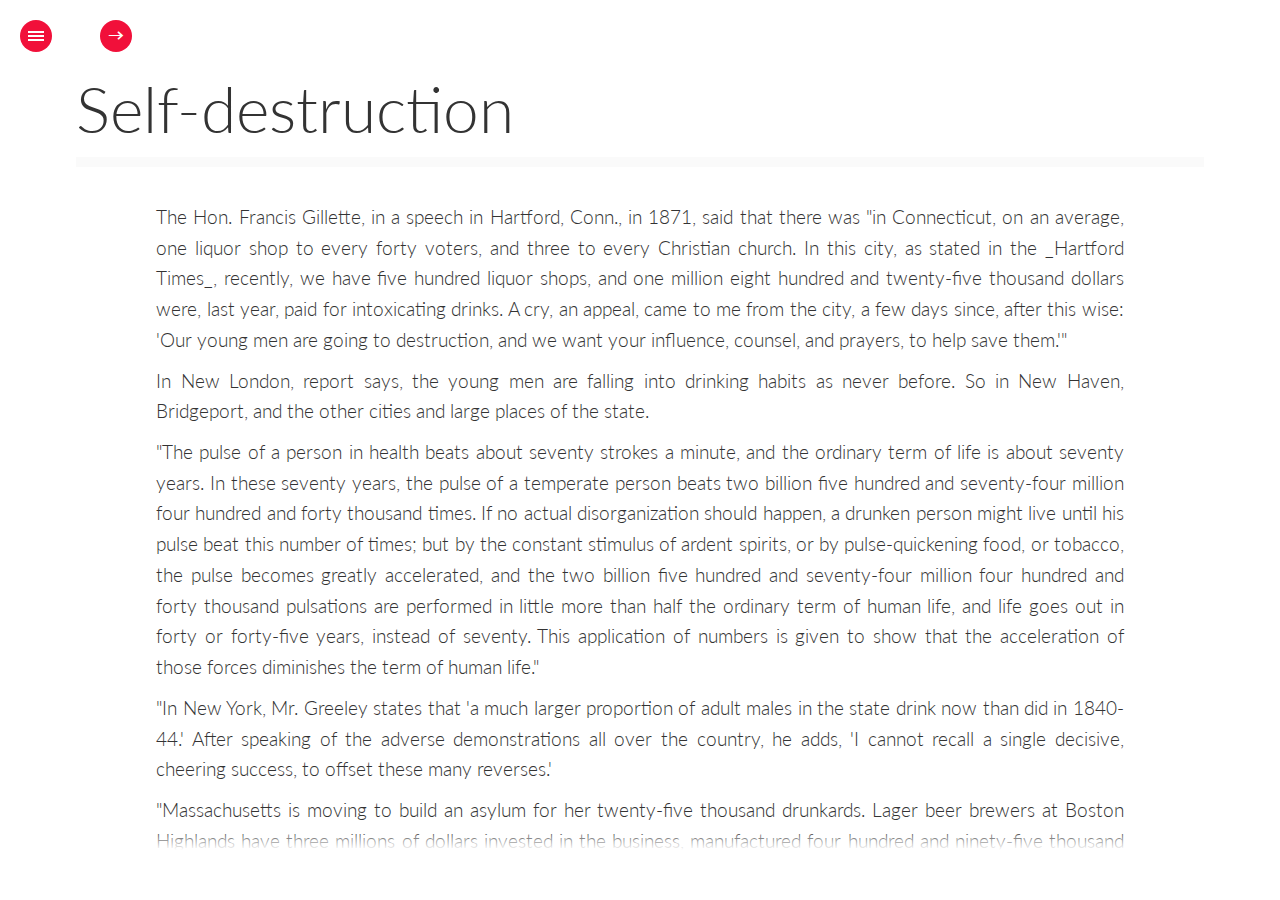
==== index.html @ d59d27b6 "new" ====
<!DOCTYPE html>
<html lang="en" class="no-js">
	<head>
		<meta charset="UTF-8" />
		<meta http-equiv="X-UA-Compatible" content="IE=edge,chrome=1"> 
		<meta name="viewport" content="width=device-width, initial-scale=1.0"> 
		<title>Competitive Programming Hacks</title>
		<meta name="description" content="Fullscreen Pageflip Layout with BookBlock" />
		<meta name="keywords" content="fullscreen pageflip, booklet, layout, bookblock, jquery plugin, flipboard layout, sidebar menu" />
		<meta name="author" content="Codrops" />
		<link rel="shortcut icon" href="../favicon.ico"> 
		<link rel="stylesheet" type="text/css" href="css/jquery.jscrollpane.custom.css" />
		<link rel="stylesheet" type="text/css" href="css/bookblock.css" />
		<link rel="stylesheet" type="text/css" href="css/custom.css" />
		<script src="js/modernizr.custom.79639.js"></script>
	</head>
	<body>
		<div id="container" class="container">	

			<div class="menu-panel">
				<h3>Table of Contents</h3>
				<ul id="menu-toc" class="menu-toc">
					<li class="menu-toc-current"><a href="#item1">General Tricks</a></li>
					<li><a href="#item2">Integer Properties</a></li>
					<li><a href="#item3">Input/Output Tricks</a></li>
					<li><a href="#item4">Number Theory</a></li>
					<li><a href="#item5">Combinatorics</a></li>
				</ul>
			</div>

			<div class="bb-custom-wrapper">
				<div id="bb-bookblock" class="bb-bookblock">
					<div class="bb-item" id="item1">
						<div class="content">
							<div class="scroller">
								<h2>Self-destruction</h2>
								<p>The Hon. Francis Gillette, in a speech in Hartford, Conn., in 1871, said
								that there was "in Connecticut, on an average, one liquor shop to every
								forty voters, and three to every Christian church. In this city, as stated
								in the _Hartford Times_, recently, we have five hundred liquor shops, and
								one million eight hundred and twenty-five thousand dollars were, last
								year, paid for intoxicating drinks. A cry, an appeal, came to me from the
								city, a few days since, after this wise: 'Our young men are going to
								destruction, and we want your influence, counsel, and prayers, to help
								save them.'"</p>

								<p>In New London, report says, the young men are falling into drinking habits
								as never before. So in New Haven, Bridgeport, and the other cities and
								large places of the state.</p>

								<p>"The pulse of a person in health beats about seventy strokes a minute, and
								the ordinary term of life is about seventy years. In these seventy years,
								the pulse of a temperate person beats two billion five hundred and
								seventy-four million four hundred and forty thousand times. If no actual
								disorganization should happen, a drunken person might live until his pulse
								beat this number of times; but by the constant stimulus of ardent spirits,
								or by pulse-quickening food, or tobacco, the pulse becomes greatly
								accelerated, and the two billion five hundred and seventy-four million
								four hundred and forty thousand pulsations are performed in little more
								than half the ordinary term of human life, and life goes out in forty or
								forty-five years, instead of seventy. This application of numbers is given
								to show that the acceleration of those forces diminishes the term of human
								life."</p>

								<p>"In New York, Mr. Greeley states that 'a much larger proportion of adult
								males in the state drink now than did in 1840-44.' After speaking of the
								adverse demonstrations all over the country, he adds, 'I cannot recall a
								single decisive, cheering success, to offset these many reverses.'</p>

								<p>"Massachusetts is moving to build an asylum for her twenty-five thousand
								drunkards. Lager beer brewers at Boston Highlands have three millions of
								dollars invested in the business, manufactured four hundred and
								ninety-five thousand barrels last year, and paid a tax of half a million
								to the general government. The city of Chicago, last year, received into
								her treasury one hundred and ten thousand dollars for the sale of
								indulgences to sell intoxicating drinks.</p>

								<p>"The same rate of fearful expenditure for intoxicating drinks extends
								across the ocean. In a speech before the Trades' Union Congress, last
								October, at Birmingham, 'on the disorganization of labor,' Mr. Potter
								shows drunkenness to be the great disorganizer of the labor of Great
								Britain, at a yearly cost of two hundred and twenty-eight million pounds,
								equal to one billion one hundred and forty million dollars; enough," he
								adds, "to pay the public debt of Great Britain in less than five years,
								and greatly diminish taxation forever."</p>

								<p><em>From <a href="http://www.gutenberg.org/ebooks/41595" target="_blank">"The Funny Side of Physic"</a> by A. D. Crabtre</em></p>
							</div>
						</div>
					</div>
					<div class="bb-item" id="item2">
						<div class="content">
							<div class="scroller">
								<h2>Why we die</h2>
								<p>But few of the human race die of old age. Besides the thousand and one
								diseases flesh is heir to, and the disease which Mrs. O'Flannagan said her
								husband died of, viz., "Of a Saturday 'tis that poor Mike died," very many
								die of disappointment. More _fret_ out. Mr. Beecher said, "It is the
								fretting that wears out the machinery; friction, not the real wear."</p>

								<p>"Choked with passion" is no chimera; for passion often kills the
								unfortunate possessor of an irritable temper, sometimes suddenly. Care and
								over-anxiety sweep away thousands annually.</p>

								<p>Let us see how long a man should live. The horse lives twenty-five years;
								the ox fifteen or twenty; the lion about twenty; the dog ten or twelve;
								the rabbit eight; the guinea-pig six or seven years. These numbers all
								bear a similar proportion to the time the animal takes to grow to its full
								size. But man, of all animals, is the one that seldom comes up to his
								average. He ought to live a hundred years, according to this physiological
								law, for five times twenty are one hundred; but instead of that, he
								scarcely reaches, on the average, four times his growing period; the cat
								six times; and the rabbit even eight times the standard of measurement.
								The reason is obvious. Man is not only the most irregular and the most
								intemperate, but the most laborious and hard-worked of all animals. He is
								also the most irritable of all animals; and there is reason to believe,
								though we cannot tell what an animal secretly feels, that, more than any
								other animal, man cherishes wrath to keep it warm, and consumes himself
								with the fire of his secret reflections.</p>

								<p>"Age dims the lustre of the eye, and pales the roses on beauty's cheek;
								while crows' feet, and furrows, and wrinkles, and lost teeth, and gray
								hairs, and bald head, and tottering limbs, and limping, most sadly mar the
								human form divine. But dim as the eye is, pallid and sunken as may be the
								face of beauty, and frail and feeble that once strong, erect, and manly
								body, the immortal soul, just fledging its wings for its home in heaven,
								may look out through those faded windows as beautiful as the dewdrop of
								summer's morning, as melting as the tears that glisten in affection's eye,
								by growing kindly, by cultivating sympathy with all human kind, by
								cherishing forbearance towards the follies and foibles of our race, and
								feeding, day by day, on that love to God and man which lifts us from the
								brute, and makes us akin to angels."</p>

								<p><em>From <a href="http://www.gutenberg.org/ebooks/41595" target="_blank">"The Funny Side of Physic"</a> by A. D. Crabtre</em></p>
							</div>
						</div>
					</div>
					<div class="bb-item" id="item3">
						<div class="content">
							<div class="scroller">
								<h2>The honeymoon</h2>
								<p>The origin of the honeymoon is not generally known.</p>

								<p>The Saxons long and long ago got up the delightful occasion. Amongst the
								ancient Saxons and Teutons a beverage was made of honey and water, and
								sometimes flavored with mulberries. This drink was used especially at
								weddings and the after festivals. These festivals were kept up among the
								nobility sometimes for a month--"monath." The "hunig monath" was thus
								established, and the next moon after the marriage was called the
								honeymoon.</p>

								<p>Alaric, about the fifth century king of the Saxons and Western Goths, is
								said to have actually died on his wedding night from drinking too freely
								of the honeyed beverage,--at least he died before morning,--and it
								certainly would seem to be a charitable inference to draw, since he
								partook very deeply of the "festive drink." It was certainly a sweet
								oblivion, "yet it should be a warning to posterity, as showing that even
								bridegrooms may make too merry."</p>

								<p>Dr. Blanchet recently read a paper before the Academy of Science, Paris,
								relative to some cases of "long sleep," or lethargic slumber. One of them
								related to a lady twenty years of age, who took a sleeping fit during her
								_honeymoon_, which lasted fifty days.</p>

								<p>"During this long period a false front tooth had to be taken out in order
								to introduce milk and broth into her mouth. This was her only food; she
								remained motionless, insensible, and all her muscles were in a state of
								contraction. Her pulse was low, her breathing scarcely perceptible; there
								was no evacuation, no leanness; her complexion was florid and healthy.
								The other cases were exactly similar. Dr. Blanchet is of opinion that in
								such cases no stimulants or forced motion ought to be employed.</p>

								<p>"The report did not say whether the husband was pleased or not with her
								long silence."</p>

								<p>There is too much talk in the world about woman's "_jaw_." As for me, give
								me the woman who can _talk_; the faster and more sense the better.</p>

								<p><em>From <a href="http://www.gutenberg.org/ebooks/41595" target="_blank">"The Funny Side of Physic"</a> by A. D. Crabtre</em></p>
							</div>
						</div>
					</div>
					<div class="bb-item" id="item4">
						<div class="content">
							<div class="scroller">
								<h2>A drawing joke</h2>
								<p>Several kings and great lords are made mention of as being particularly
								fond of using the lancet. Peter the Great of Russia was remarkably fond of
								witnessing dissections and surgical operations. He even used to carry a
								case of instruments in his pocket. He often visited the hospitals to
								witness capital operations, at times assisting in person, and was able to
								dissect properly, to bleed a patient, and extract a tooth as well as one
								of the faculty.</p>

								<p>The pretty wife of one of the czar's valets had the following unpleasant
								experience of his skill. The husband of the "maid" accused her of
								flirting, and vowed revenge. The czar noticed the valet seated in the
								ante-room, looking forlorn, and asked the cause of his dejection. The
								wicked valet replied that his wife had a tooth which gave her great pain,
								keeping them both awake day and night, but would not have it drawn.</p>

								<p>"Send her to me," said the czar.</p>

								<p>The woman was brought, but persisted in affirming that her teeth were
								sound, and never ached. The valet alleged that this was always the way she
								did when the physician was called; therefore, in spite of her cries and
								remonstrances, the king ordered her husband to hold her head between his
								knees, when the czar drew out his instruments and instantly extracted the
								tooth designated by the husband, disregarding the cries of the unfortunate
								victim.</p>

								<p>In a few days the czar was informed that the thing was a put-up job by the
								jealous husband, in order to punish, if not mar the beauty of, his gallant
								wife, whereupon the instruments were again brought into requisition; and
								this time the naughty valet was the sufferer, to the extent of losing a
								sound and valuable tooth.</p>

								<p><em>From <a href="http://www.gutenberg.org/ebooks/41595" target="_blank">"The Funny Side of Physic"</a> by A. D. Crabtre</em></p>
							</div>
						</div>
					</div>
					<div class="bb-item" id="item5">
						<div class="content">
							<div class="scroller">
								<h2>Commencing practice</h2>
								<p>From that excellent work, "Scenes in the Practice of a New York Surgeon,"
								by Dr. E. H. Dixon, I copy, with some abbreviation, the following, which
								the author terms "Leaves from the Log-book of an Unfledged Æsculapian:"--</p>

								<p>"In the year 1830 I was sent forth, like our long-suffering and
								much-abused prototype,--old father Noah's crow,--from the ark of safety,
								the old St. Duane Street College. I pitched my tent, and set up my trap,
								in what was then a fashionable up-town street.</p>

								<p>"I hired a modest house, and had my arm-chair, my midnight couch, and my
								few books in my melancholy little office, and I confess that I now and
								then left an amputating-knife, or some other awful-looking instrument, on
								the table, to impress the poor women who came to me for advice.</p>

								<p>"These little matters, although the 'Academy' would frown upon them, I
								considered quite pardonable. God knows I would willingly have adopted
								their most approved method of a splendid residence, and silver-mounted
								harnesses for my bays; but they were yet in dream-land, eating moonbeams,
								and my vicious little nag had nearly all this time to eat his oats and
								nurse his bad temper in his comfortable stable.</p>

								<p>"In this miserable way I read over my old books, watered my
								rose-bushes,--sometimes with tears,--drank my tea and ate my toast, and
								occasionally listened to the complaint of an unfortunate Irish damsel,
								with her customary account of 'a pain in me side an' a flutterin' about me
								heart.' At rare intervals I ministered to some of her countrywomen in
								their fulfilment of the great command when placed in the Garden of Eden.
								(What a dirty place it would have been if inhabited by Irish women!)</p>

								<p>"And thus I spent nearly a year without a single call to any person of
								character. I think I should have left in despair if it had not been for a
								lovely creature up the street. She was the wife of a distinguished fish
								merchant down town.</p>

								<p>"This lovely woman was Mrs. Mackerel. I will explain how it was that I
								was summoned to her ladyship's mansion, and had the pleasure of seeing Mr.
								Mackerel, of the firm of 'Mackerel, Haddock &amp; Dun.'</p>

								<p>"One bitter cold night in January, just as I was about to retire, a
								furious ring at the front door made me feel particularly amiable! A
								servant announced the sudden and alarming illness of Mrs. Mackerel, with
								the assurance that as the family physician was out of town, Mrs. M. would
								be obliged if I would immediately visit her. Accordingly, I soon found
								myself in the presence of the accomplished lady, having--I confess
								it--given my hair an extra touch as I entered the beautiful chamber.</p>

								<p>"Mrs. Mackerel was not a bad-tempered lady; she was only a beautiful
								fool--nothing less, dear reader, or she would have never married old
								Mackerel. Her charms would have procured her a husband of at least a
								tolerable exterior. His physiognomy presented a remarkable resemblance to
								his namesake. Besides, he chewed and smoked, and the combination of the
								aroma of his favorite luxuries with the articles of his merchandise must
								have been most uncongenial to the curve of such lips and such nostrils as
								Mrs. Mackerel's.</p>

								<p>"I was received by Mr. Mackerel in a manner that increased observation has
								since taught me is sufficiently indicative of the hysterical _finale_ of a
								domestic dialogue. He was not so obtuse as to let me directly into the
								true cause of his wife's nervous attack and his own collectedness, and yet
								he felt it would not answer to make too light of it before me.</p>

								<p>"Mr. and Mrs. M. had just returned from a party. (The party must be the
								'scape-goat'!) He assured me that as the lady was in the full enjoyment of
								health previously, he felt obliged to attribute the cause of her attack
								and speechless condition--for she spoke not one word, or gave a sign--to
								the dancing, heated room, and the supper.</p>

								<p>"I was fully prepared to realize the powers of ice-cream, cake, oranges,
								chicken-salad, oysters, sugar-plums, punch, and champagne, and at one
								moment almost concluded to despatch a servant for an emetic of ipecac;
								but--I prudently avoided it. Aside from the improbability of excess of
								appetite through the portal of such a mouth, the lovely color of the
								cheeks and lips utterly forbade a conclusion favorable to Mr. Mackerel's
								solution of the cause.</p>

								<p>"I placed my finger on her delicate and jewelled wrist. All seemed calm as
								the thought of an angel's breast!

								<p>"I was nonplussed. 'Could any tumultuous passion ever have agitated that
								bosom so gently swelling in repose?'</p>

								<p>"Mackerel's curious questions touching my sagacity as to his wife's
								condition received about as satisfactory a solution as do most questions
								put to me on the cause and treatment of diseases; and having tolerably
								befogged him with opinions, and lulled his suspicions to rest, by the
								apparent innocent answers to his leading questions, he arrived at the
								conclusion most desirable to him, viz., that I was a fool--a conviction
								quite necessary in some nervous cases....</p>

								<p>"So pleased was Mr. M. with the soothing influences of my brief visit that
								he very courteously waited on me to the outside door, instead of ordering
								a servant to show me out, and astonished me by desiring me to call on the
								patient again in the morning.</p>

								<p>"After my usual diversion of investigating 'a pain an' a flutterin' about
								me heart,' and an 'O, I'm kilt intirely,' I visited Mrs. Mackerel, and had
								the extreme pleasure of finding her quite composed, and in conversation
								with her fashionable friend, Mrs. Tiptape. The latter was the daughter of
								a 'retired milliner,' and had formed a desirable union with Tiptape, the
								eminent dry goods merchant. Fortunately--for she was a woman of
								influence--I passed the critical examination of Mrs. T. unscathed by her
								sharp black eyes, and, as the sequel will show, was considered by her
								'quite an agreeable person.'</p>

								<p>"Poor Mrs. Mackerel, notwithstanding her efforts to conceal it, had
								evidently received some cruel and stunning communication from her husband
								on the night of my summons; her agitated circulation during the fortnight
								of my attendance showed to my conviction some persistent and secret cause
								for her nervousness.</p>

								<p>"One evening she assured me that she felt she should now rapidly recover,
								as Mr. Mackerel had concluded to take her to Saratoga. I, of course,
								acquiesced in the decision, though my previous opinion had not been asked.
								I took a final leave of the lovely woman, and the poor child soon departed
								for Saratoga.</p>

								<p>"The ensuing week there was a sheriff's sale at Mackerel's residence. The
								day following the Mackerels' departure, Mr. Tiptape did me the honor to
								inquire after the health of my family; and a week later, Master Tiptape
								having fallen and bumped his dear nose on the floor, I had the felicity of
								soothing the anguish of his mamma in her magnificent _boudoir_, and
								holding to her lovely nose the smelling salts, and offering such
								consolation as her trying position required!"</p>

								<p>Thus was commenced the practice of one of the first physicians of New
								York. The facts are avouched for. The names, of course, are manufactured,
								to cover the occupation of the parties. The doctor still lives, in the
								enjoyment of a lucrative and respectable practice, and the love and
								confidence of his numerous friends and patrons.</p>

								<p>Quite as ludicrous scenes could be revealed by most physicians, if they
								would but take the time to think over their earlier efforts, and the
								various circumstances which were mainly instrumental in getting them into
								a respectable practice.</p>

								<p><em>From <a href="http://www.gutenberg.org/ebooks/41595" target="_blank">"The Funny Side of Physic"</a> by A. D. Crabtre</em></p>
							</div>
						</div>
					</div>
				</div>
				
				<nav>
					<span id="bb-nav-prev">&larr;</span>
					<span id="bb-nav-next">&rarr;</span>
				</nav>

				<span id="tblcontents" class="menu-button">Table of Contents</span>

			</div>
				
		</div><!-- /container -->
		<script src="http://ajax.googleapis.com/ajax/libs/jquery/1.8.3/jquery.min.js"></script>
		<script src="js/jquery.mousewheel.js"></script>
		<script src="js/jquery.jscrollpane.min.js"></script>
		<script src="js/jquerypp.custom.js"></script>
		<script src="js/jquery.bookblock.js"></script>
		<script src="js/page.js"></script>
		<script>
			$(function() {

				Page.init();

			});
		</script>
	</body>
</html>
---- css/bookblock.css ----
/* Content Flip Style */
.bb-bookblock {
	width: 400px;
	height: 300px;
	position: relative;
	background: #fff;
	z-index: 100;
}

.bb-page {
	width: 50%;
	height: 100%;
	left: 50%;
	position: absolute;

	-webkit-transform-style: preserve-3d;
	-moz-transform-style: preserve-3d;
	-o-transform-style: preserve-3d;
	-ms-transform-style: preserve-3d;
	transform-style: preserve-3d;

	-webkit-transform-origin: left center;
	-moz-transform-origin: left center;
	-o-transform-origin: left center;
	-ms-transform-origin: left center;
	transform-origin: left center;
}

.bb-page > div,
.bb-outer,
.bb-content {
	position: absolute;
	height: 100%;
	top: 0;
	left: 0;
}

.bb-content {
	background: #fff;
}

.bb-inner {
	position: relative;
	width: 100%;
	height: 100%;
}

.bb-overlay, .bb-outer {
	-webkit-backface-visibility: hidden;
	-moz-backface-visibility: hidden;
	-o-backface-visibility: hidden;
	-ms-backface-visibility: hidden;
	backface-visibility: hidden;
}

.bb-page > div {
	width: 100%;
	-webkit-transform-style: preserve-3d;
	-moz-transform-style: preserve-3d;
	-o-transform-style: preserve-3d;
	-ms-transform-style: preserve-3d;
	transform-style: preserve-3d;

	-webkit-backface-visibility: hidden;
	-moz-backface-visibility: hidden;
	-o-backface-visibility: hidden;
	-ms-backface-visibility: hidden;
	backface-visibility: hidden;
}

.bb-back {
	-webkit-transform: rotateY(-180deg);
	-moz-transform: rotateY(-180deg);
	-o-transform: rotateY(-180deg);
	-ms-transform: rotateY(-180deg);
	transform: rotateY(-180deg);
}

.bb-outer {
	width: 100%;
	overflow: hidden;
	z-index: 999;
}

.bb-overlay, 
.bb-flipoverlay {
	background-color: rgba(0, 0, 0, 0.7);
	position: absolute;
	top: 0px;
	left: 0px;
	width: 100%;
	height: 100%;
	opacity: 0;
	z-index: 1000;
}

.bb-flipoverlay {
	background-color: rgba(0, 0, 0, 0.2);
}

.bb-bookblock > div.bb-page:first-child,
.bb-bookblock > div.bb-page:first-child .bb-back {
	-webkit-transform: rotateY(180deg);
	-moz-transform: rotateY(180deg);
	-o-transform: rotateY(180deg);
	-ms-transform: rotateY(180deg);
	transform: rotateY(180deg);
}

.js .bb-item {
	width: 100%;
	height: 100%;
	position: absolute;
	top: 0;
	left: 0;
	display: none;
	background: #fff;
}
---- css/custom.css ----
@import url(http://fonts.googleapis.com/css?family=Lato:300,400,700);

html { height: 100%; }

*,
*:after,
*:before {
	-webkit-box-sizing: border-box;
	-moz-box-sizing: border-box;
	box-sizing: border-box;
	padding: 0;
	margin: 0;
}

body {
	font-family: 'Lato', Calibri, Arial, sans-serif;
	background: #fff;
	font-weight: 400;
	font-size: 100%;
	color: #333;
	height: 100%;
}

.js body {
	overflow: hidden;
}

a {
	color: #555;
	text-decoration: none;
	outline: none;
}

a:hover {
	color: #000;
}

.container,
.bb-custom-wrapper,
.bb-bookblock {
	width: 100%;
	height: 100%;
}

.container {
	position: relative;
	left: 0px;
	-webkit-transition: left 0.3s ease-in-out;
	-o-transition: left 0.3s ease-in-out;
	transition: left 0.3s ease-in-out;
}

.slideRight {
	left: 240px;
}

.no-js .container {
	padding-left: 240px;
}

.menu-panel {
	background: #f1103a;
	width: 240px;
	height: 100%;
	position: fixed;
	z-index: 1000;
	top: 0;
	left: 0;
	text-shadow: 0 1px 1px rgba(0,0,0,0.1);
}

.js .menu-panel {
	position: absolute;
	left: -240px;
}

.menu-panel h3 {
	font-size: 1.8em;
	padding: 20px;
	font-weight: 300;
	color: #fff;
	box-shadow: inset 0 -1px 0 rgba(0,0,0,0.05);
} 

.menu-toc {
	list-style: none;
}

.menu-toc li a {
	display: block;
	color: #fff;
	font-size: 1.1em;
	line-height: 3.5;
	padding: 0 20px;
	cursor: pointer;
	background: #f1103a;
	border-bottom: 1px solid #dd1338;
}

.menu-toc li a:hover,
.menu-toc li.menu-toc-current a{
	background: #dd1338;
}

.menu-panel div {
	margin-top: 20px;
}

.menu-panel div a {
	text-transform: uppercase;
	font-size: 0.7em;
	line-height: 1;
	padding: 5px 20px;
	display: block;
	border: none;
	color: #bc0b0b;
	letter-spacing: 1px;
	font-weight: 800;
	text-shadow: 0 1px rgba(255,255,255,0.2);
} 

.menu-panel div a:hover {
	background: inherit;
	color: #fff;
	text-shadow: none;
}

.bb-custom-wrapper nav {
	top: 20px;
	left: 60px;
	position: absolute;
	z-index: 1000;
}

.bb-custom-wrapper nav span,
.menu-button {
	position: absolute;
	width: 32px;
	height: 32px;
	top: 0;
	left: 0;
	background: #f1103a;
	border-radius: 50%;
	color: #fff;
	line-height: 30px;
	text-align: center;
	speak: none;
	font-weight: bold;
	cursor: pointer;
}

.bb-custom-wrapper nav span:hover,
.menu-button:hover {
	background: #000;
}

.bb-custom-wrapper nav span:last-child {
	left: 40px;
}

.menu-button {
	z-index: 1000;
	left: 20px;
	top: 20px;
	text-indent: -9000px;
}

.menu-button:after {
	position: absolute;
	content: '';
	width: 50%;
	height: 2px;
	background: #fff;
	top: 50%;
	margin-top: -1px;
	left: 25%;
	box-shadow: 0 -4px #fff, 0 4px #fff;
}

.no-js .bb-custom-wrapper nav span,
.no-js .menu-button {
	display: none;
}

.js .content {
	position: absolute;
	top: 60px;
	left: 0;
	width: 100%;
	bottom: 50px;
	overflow: hidden;
	-webkit-font-smoothing: subpixel-antialiased;
}

.scroller {
	padding: 10px 5% 10px 5%;
}

.js .content:before,
.js .content:after {
	content: '';
	position: absolute;
	top: 0;
	left: 0;
	width: 100%;
	height: 20px;
	z-index: 100;
	pointer-events: none;
	background: -webkit-linear-gradient(top, rgba(255,255,255,1) 0%, rgba(255,255,255,0) 100%);
	background: -moz-linear-gradient(top, rgba(255,255,255,1) 0%, rgba(255,255,255,0) 100%);
	background: -o-linear-gradient(top, rgba(255,255,255,1) 0%, rgba(255,255,255,0) 100%);
	background: linear-gradient(to bottom, rgba(255,255,255,1) 0%, rgba(255,255,255,0) 100%);
}

.js .content:after {
	top: auto;
	bottom: 0;
	background: -webkit-linear-gradient(bottom, rgba(255,255,255,1) 0%, rgba(255,255,255,0) 100%);
	background: -moz-linear-gradient(bottom, rgba(255,255,255,1) 0%, rgba(255,255,255,0) 100%);
	background: -o-linear-gradient(bottom, rgba(255,255,255,1) 0%, rgba(255,255,255,0) 100%);
	background: linear-gradient(to top, rgba(255,255,255,1) 0%, rgba(255,255,255,0) 100%);
}

.content h2 {
	font-weight: 300;
	font-size: 4em;
	padding: 0 0 10px;
	color: #333;
	margin: 0 1% 40px;
	text-align: left;
	box-shadow: 0 10px 0 rgba(0,0,0,0.02);
	text-shadow: 0 0 2px #fff;
}

.no-js .content h2 {
	padding: 40px 1% 20px;
}

.content p {
	font-size: 1.2em;
	line-height: 1.6;
	font-weight: 300;
	padding: 5px 8%;
	text-align: justify;
}

@media screen and (max-width: 800px){
	.no-js .menu-panel {
		display: none;
	}

	.no-js .container {
		padding: 0;
	}
}

@media screen and (max-width: 400px){
	.menu-panel,
	.content {
		font-size: 75%;
	}
}
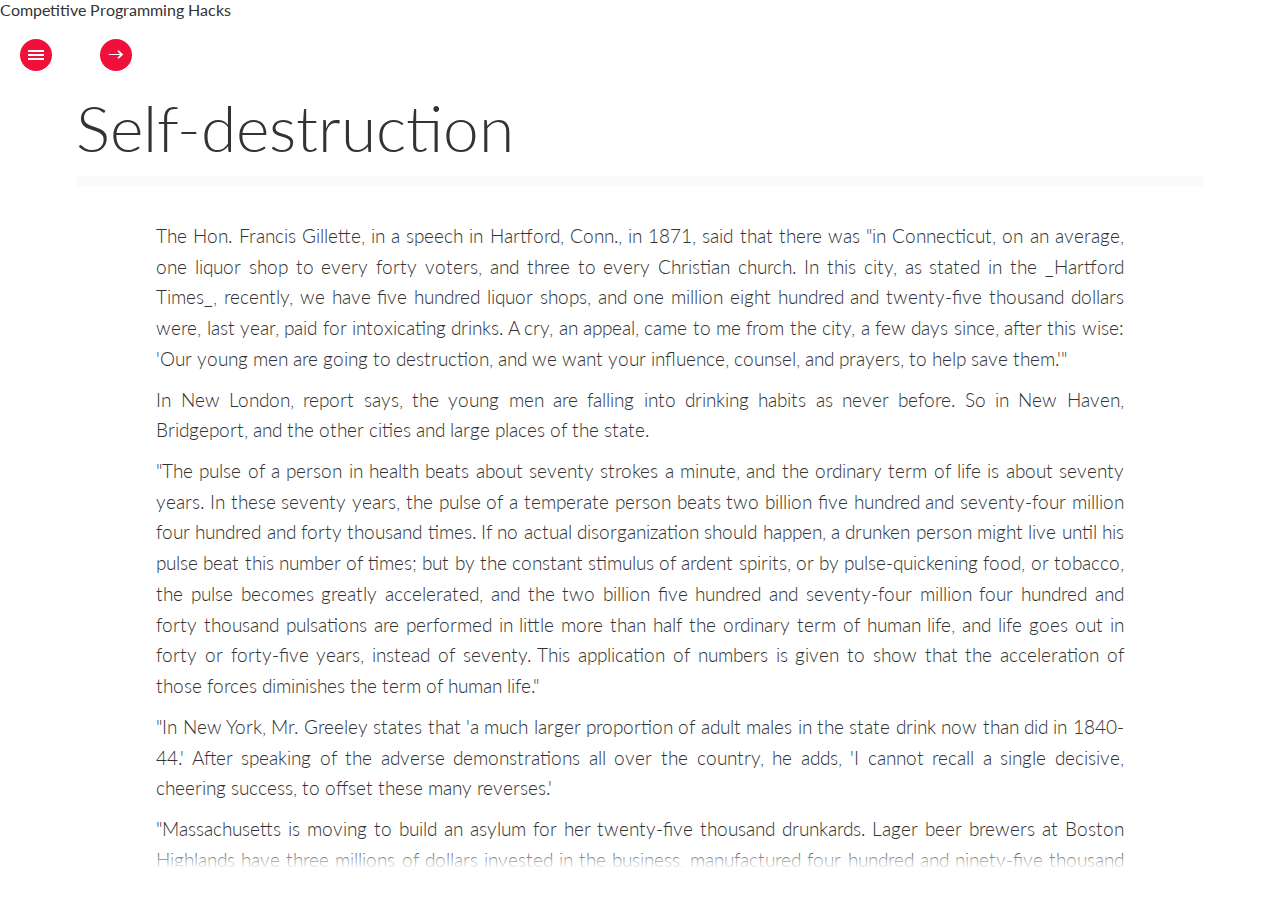
==== commit 9c48da21: "new" ====
--- a/index.html
+++ b/index.html
@@ -15,6 +15,7 @@
 		<script src="js/modernizr.custom.79639.js"></script>
 	</head>
 	<body>
+		<header>Competitive Programming Hacks</header>
 		<div id="container" class="container">	
 
 			<div class="menu-panel">
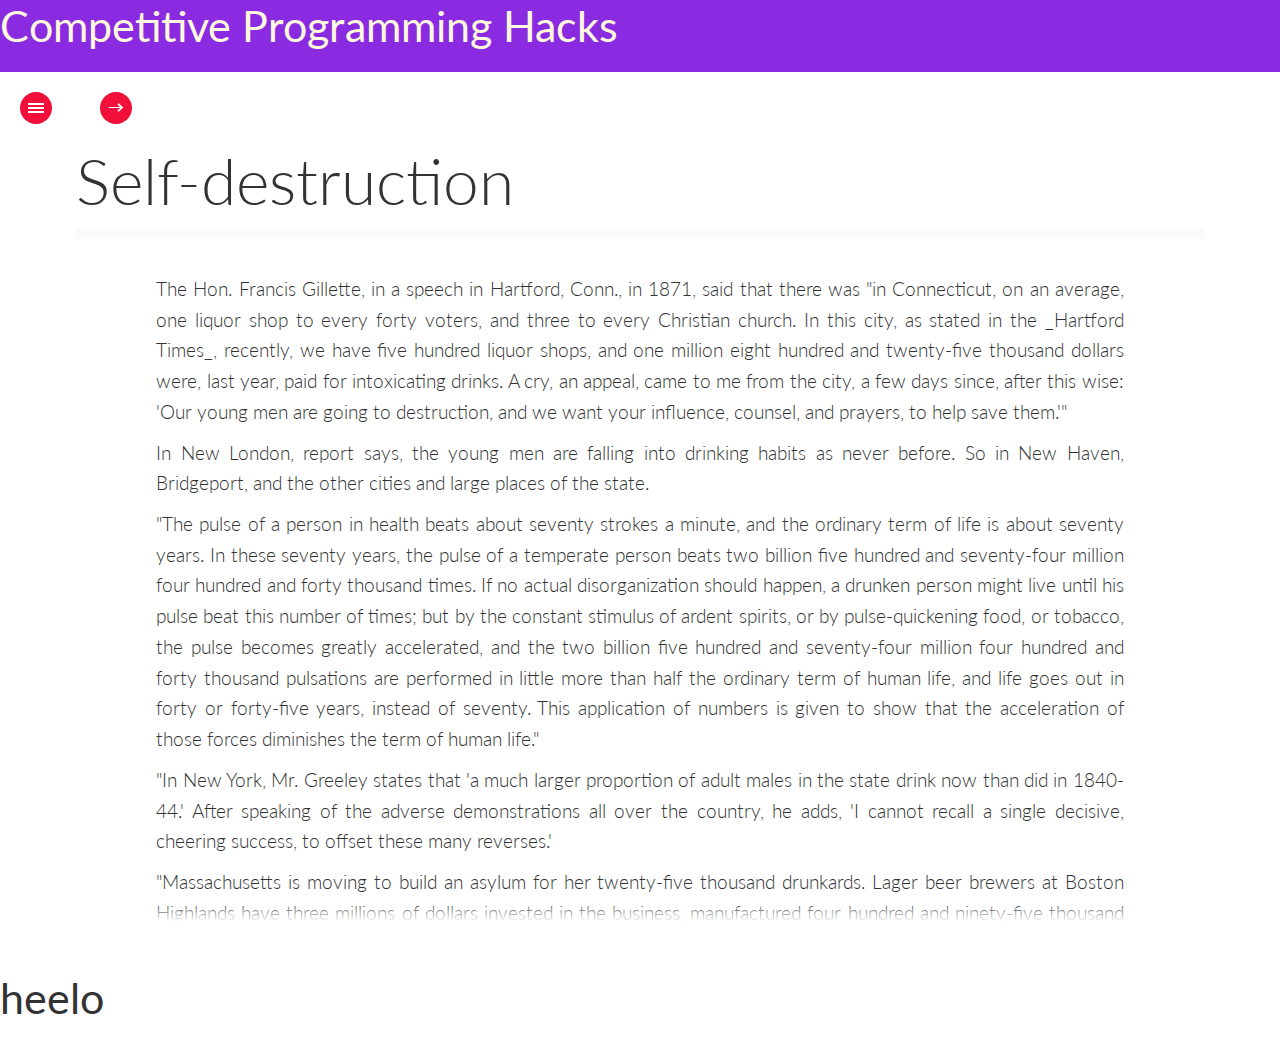
==== commit c6c8afb0: "new" ====
--- a/index.html
+++ b/index.html
@@ -15,7 +15,13 @@
 		<script src="js/modernizr.custom.79639.js"></script>
 	</head>
 	<body>
-		<header>Competitive Programming Hacks</header>
+			<header style="
+				background-color: blueviolet;
+				height: 72px;
+				font-size: 43px;
+				color: cornsilk;
+			">	Competitive Programming Hacks
+			</header>
 		<div id="container" class="container">	
 
 			<div class="menu-panel">
@@ -375,6 +381,10 @@
 			</div>
 				
 		</div><!-- /container -->
+		<footer style="height: 72px;
+				font-size: 43px;">
+			heelo
+		</footer>
 		<script src="http://ajax.googleapis.com/ajax/libs/jquery/1.8.3/jquery.min.js"></script>
 		<script src="js/jquery.mousewheel.js"></script>
 		<script src="js/jquery.jscrollpane.min.js"></script>
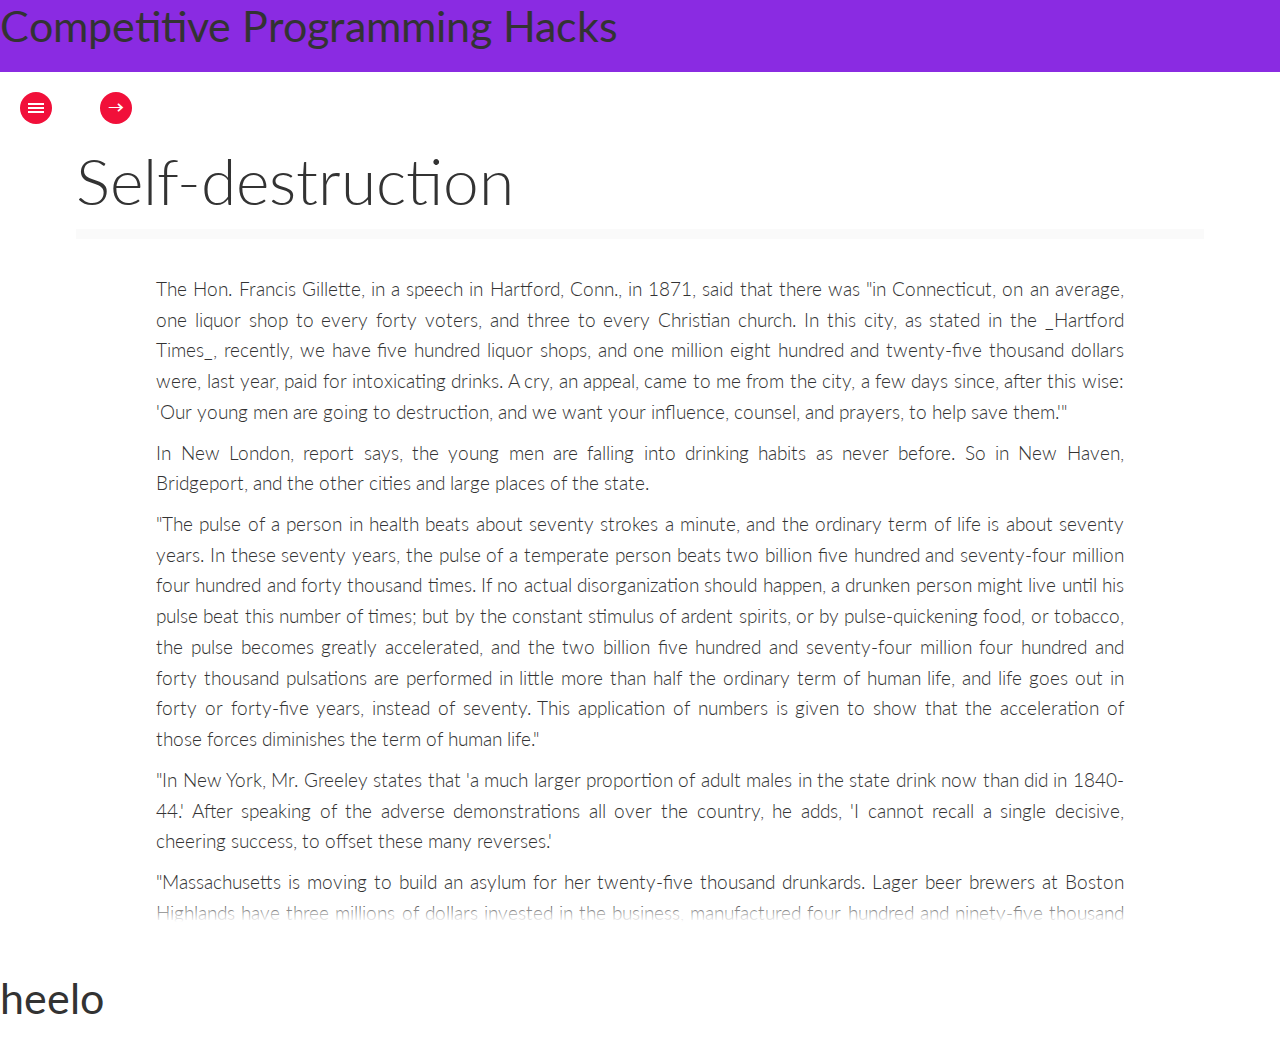
==== commit 8a23fb72: "new" ====
--- a/index.html
+++ b/index.html
@@ -19,7 +19,8 @@
 				background-color: blueviolet;
 				height: 72px;
 				font-size: 43px;
-				color: cornsilk;
+				color: cornsilk
+				padding-left:10px;
 			">	Competitive Programming Hacks
 			</header>
 		<div id="container" class="container">	
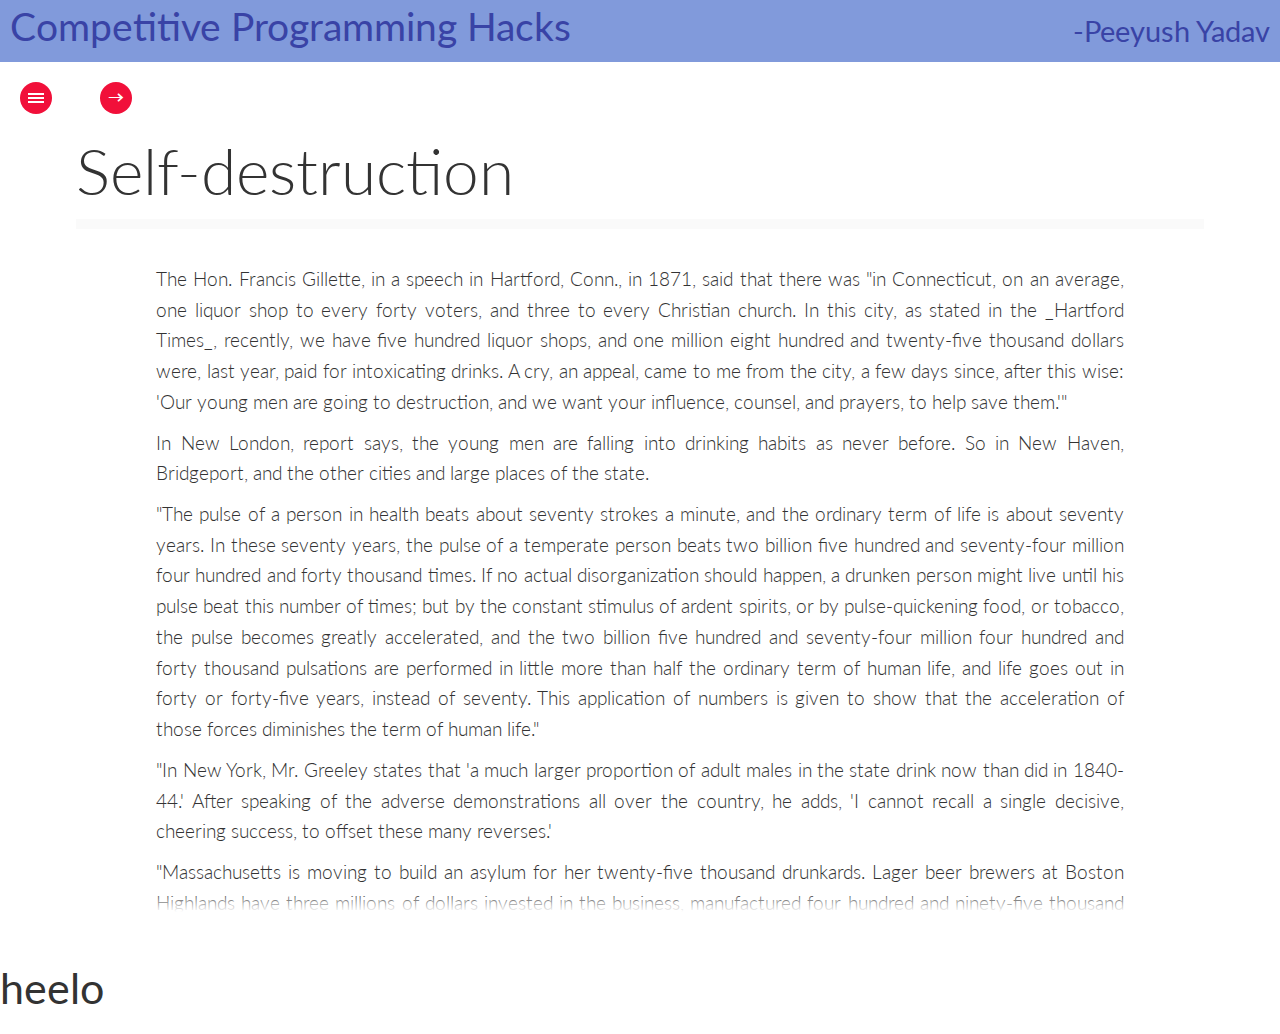
==== commit c3e54db6: "new" ====
--- a/index.html
+++ b/index.html
@@ -16,12 +16,15 @@
 	</head>
 	<body>
 			<header style="
-				background-color: blueviolet;
-				height: 72px;
-				font-size: 43px;
-				color: cornsilk
-				padding-left:10px;
-			">	Competitive Programming Hacks
+				background-color: rgba(129, 154, 219, 1);
+				height: 62px;
+				
+				color: rgba(57, 67, 166, 1);
+			
+				padding-top: 3px;
+				padding-left: 10px;
+			">	<p style="float:left; font-size: 39px;">Competitive Programming Hacks</p> 
+				<p style="float:right; font-size: 29px; padding-top: 10px; padding-right: 10px;"> -Peeyush Yadav</p>
 			</header>
 		<div id="container" class="container">	
 
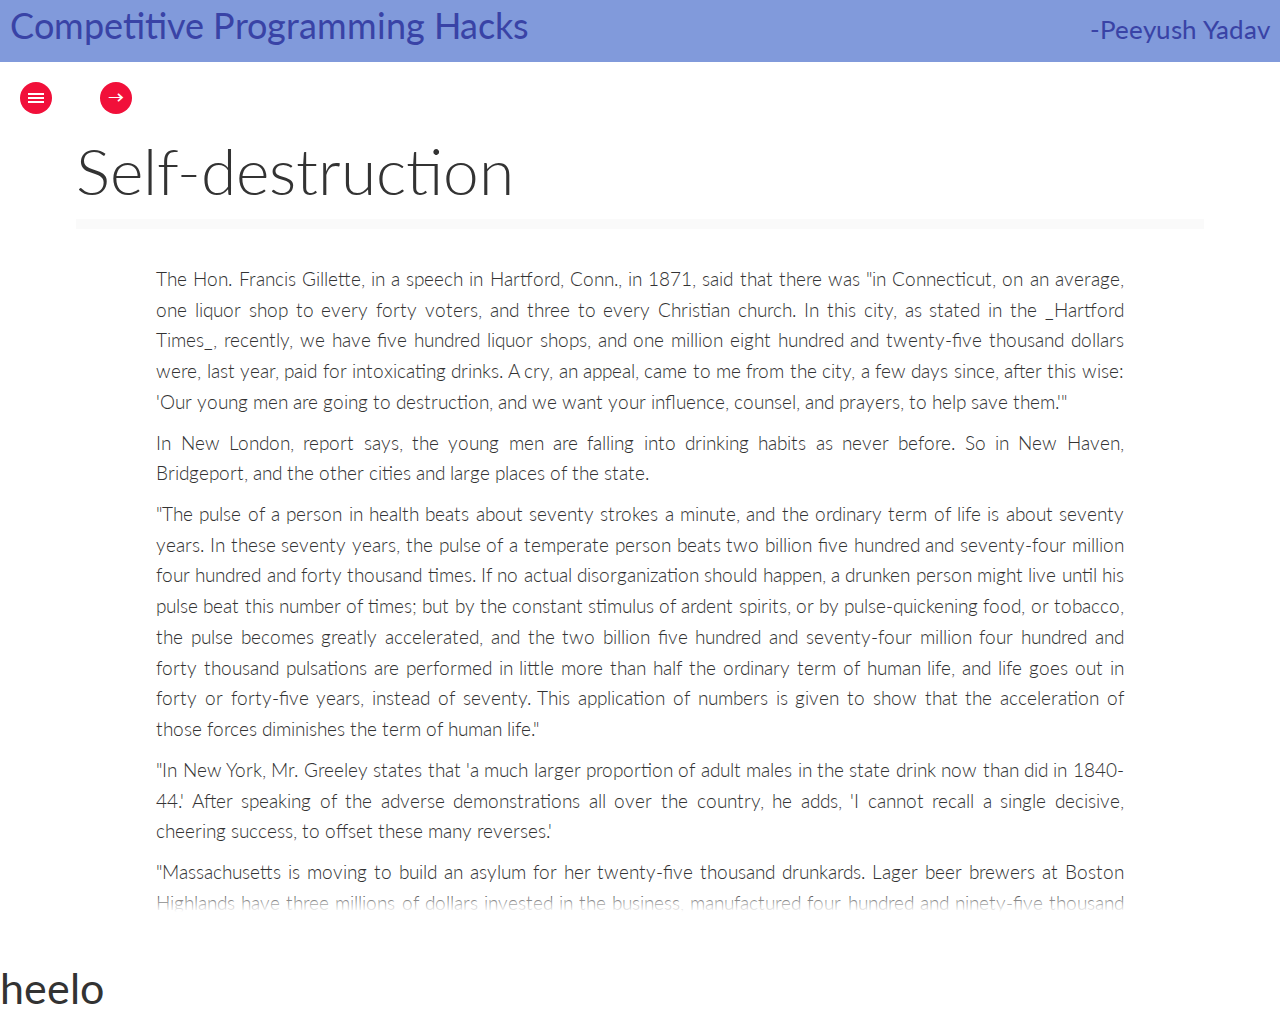
==== commit 925d6d1e: "new" ====
--- a/index.html
+++ b/index.html
@@ -17,14 +17,12 @@
 	<body>
 			<header style="
 				background-color: rgba(129, 154, 219, 1);
-				height: 62px;
-				
-				color: rgba(57, 67, 166, 1);
-			
+				height: 62px;				
+				color: rgba(57, 67, 166, 1);			
 				padding-top: 3px;
 				padding-left: 10px;
-			">	<p style="float:left; font-size: 39px;">Competitive Programming Hacks</p> 
-				<p style="float:right; font-size: 29px; padding-top: 10px; padding-right: 10px;"> -Peeyush Yadav</p>
+			">	<p style="float:left; font-size: 36px;">Competitive Programming Hacks</p> 
+				<p style="float:right; font-size: 26px; padding-top: 10px; padding-right: 10px;"> -Peeyush Yadav</p>
 			</header>
 		<div id="container" class="container">	
 
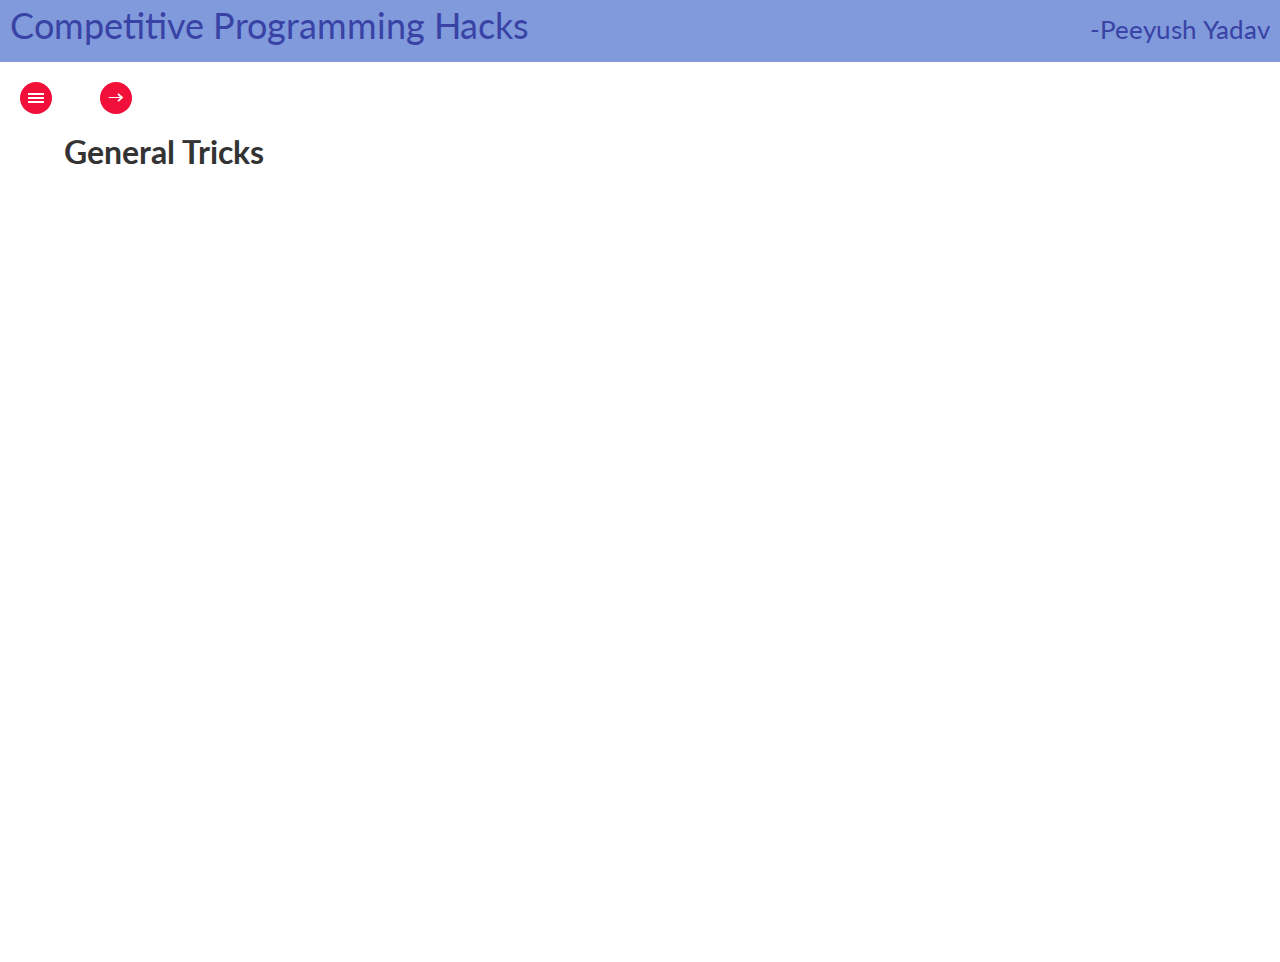
==== commit d79587d5: "new" ====
--- a/index.html
+++ b/index.html
@@ -42,330 +42,44 @@
 					<div class="bb-item" id="item1">
 						<div class="content">
 							<div class="scroller">
-								<h2>Self-destruction</h2>
-								<p>The Hon. Francis Gillette, in a speech in Hartford, Conn., in 1871, said
-								that there was "in Connecticut, on an average, one liquor shop to every
-								forty voters, and three to every Christian church. In this city, as stated
-								in the _Hartford Times_, recently, we have five hundred liquor shops, and
-								one million eight hundred and twenty-five thousand dollars were, last
-								year, paid for intoxicating drinks. A cry, an appeal, came to me from the
-								city, a few days since, after this wise: 'Our young men are going to
-								destruction, and we want your influence, counsel, and prayers, to help
-								save them.'"</p>
-
-								<p>In New London, report says, the young men are falling into drinking habits
-								as never before. So in New Haven, Bridgeport, and the other cities and
-								large places of the state.</p>
-
-								<p>"The pulse of a person in health beats about seventy strokes a minute, and
-								the ordinary term of life is about seventy years. In these seventy years,
-								the pulse of a temperate person beats two billion five hundred and
-								seventy-four million four hundred and forty thousand times. If no actual
-								disorganization should happen, a drunken person might live until his pulse
-								beat this number of times; but by the constant stimulus of ardent spirits,
-								or by pulse-quickening food, or tobacco, the pulse becomes greatly
-								accelerated, and the two billion five hundred and seventy-four million
-								four hundred and forty thousand pulsations are performed in little more
-								than half the ordinary term of human life, and life goes out in forty or
-								forty-five years, instead of seventy. This application of numbers is given
-								to show that the acceleration of those forces diminishes the term of human
-								life."</p>
-
-								<p>"In New York, Mr. Greeley states that 'a much larger proportion of adult
-								males in the state drink now than did in 1840-44.' After speaking of the
-								adverse demonstrations all over the country, he adds, 'I cannot recall a
-								single decisive, cheering success, to offset these many reverses.'</p>
-
-								<p>"Massachusetts is moving to build an asylum for her twenty-five thousand
-								drunkards. Lager beer brewers at Boston Highlands have three millions of
-								dollars invested in the business, manufactured four hundred and
-								ninety-five thousand barrels last year, and paid a tax of half a million
-								to the general government. The city of Chicago, last year, received into
-								her treasury one hundred and ten thousand dollars for the sale of
-								indulgences to sell intoxicating drinks.</p>
-
-								<p>"The same rate of fearful expenditure for intoxicating drinks extends
-								across the ocean. In a speech before the Trades' Union Congress, last
-								October, at Birmingham, 'on the disorganization of labor,' Mr. Potter
-								shows drunkenness to be the great disorganizer of the labor of Great
-								Britain, at a yearly cost of two hundred and twenty-eight million pounds,
-								equal to one billion one hundred and forty million dollars; enough," he
-								adds, "to pay the public debt of Great Britain in less than five years,
-								and greatly diminish taxation forever."</p>
-
-								<p><em>From <a href="http://www.gutenberg.org/ebooks/41595" target="_blank">"The Funny Side of Physic"</a> by A. D. Crabtre</em></p>
+								<h1>General Tricks</h1>
+								
+	
 							</div>
 						</div>
 					</div>
 					<div class="bb-item" id="item2">
 						<div class="content">
 							<div class="scroller">
-								<h2>Why we die</h2>
-								<p>But few of the human race die of old age. Besides the thousand and one
-								diseases flesh is heir to, and the disease which Mrs. O'Flannagan said her
-								husband died of, viz., "Of a Saturday 'tis that poor Mike died," very many
-								die of disappointment. More _fret_ out. Mr. Beecher said, "It is the
-								fretting that wears out the machinery; friction, not the real wear."</p>
+								<h1>Integer Properties</h1>
+								
 
-								<p>"Choked with passion" is no chimera; for passion often kills the
-								unfortunate possessor of an irritable temper, sometimes suddenly. Care and
-								over-anxiety sweep away thousands annually.</p>
-
-								<p>Let us see how long a man should live. The horse lives twenty-five years;
-								the ox fifteen or twenty; the lion about twenty; the dog ten or twelve;
-								the rabbit eight; the guinea-pig six or seven years. These numbers all
-								bear a similar proportion to the time the animal takes to grow to its full
-								size. But man, of all animals, is the one that seldom comes up to his
-								average. He ought to live a hundred years, according to this physiological
-								law, for five times twenty are one hundred; but instead of that, he
-								scarcely reaches, on the average, four times his growing period; the cat
-								six times; and the rabbit even eight times the standard of measurement.
-								The reason is obvious. Man is not only the most irregular and the most
-								intemperate, but the most laborious and hard-worked of all animals. He is
-								also the most irritable of all animals; and there is reason to believe,
-								though we cannot tell what an animal secretly feels, that, more than any
-								other animal, man cherishes wrath to keep it warm, and consumes himself
-								with the fire of his secret reflections.</p>
-
-								<p>"Age dims the lustre of the eye, and pales the roses on beauty's cheek;
-								while crows' feet, and furrows, and wrinkles, and lost teeth, and gray
-								hairs, and bald head, and tottering limbs, and limping, most sadly mar the
-								human form divine. But dim as the eye is, pallid and sunken as may be the
-								face of beauty, and frail and feeble that once strong, erect, and manly
-								body, the immortal soul, just fledging its wings for its home in heaven,
-								may look out through those faded windows as beautiful as the dewdrop of
-								summer's morning, as melting as the tears that glisten in affection's eye,
-								by growing kindly, by cultivating sympathy with all human kind, by
-								cherishing forbearance towards the follies and foibles of our race, and
-								feeding, day by day, on that love to God and man which lifts us from the
-								brute, and makes us akin to angels."</p>
-
-								<p><em>From <a href="http://www.gutenberg.org/ebooks/41595" target="_blank">"The Funny Side of Physic"</a> by A. D. Crabtre</em></p>
-							</div>
+								</div>
 						</div>
 					</div>
 					<div class="bb-item" id="item3">
 						<div class="content">
 							<div class="scroller">
-								<h2>The honeymoon</h2>
-								<p>The origin of the honeymoon is not generally known.</p>
+								<h1>Input/Output Tricks</h1>
+								
 
-								<p>The Saxons long and long ago got up the delightful occasion. Amongst the
-								ancient Saxons and Teutons a beverage was made of honey and water, and
-								sometimes flavored with mulberries. This drink was used especially at
-								weddings and the after festivals. These festivals were kept up among the
-								nobility sometimes for a month--"monath." The "hunig monath" was thus
-								established, and the next moon after the marriage was called the
-								honeymoon.</p>
-
-								<p>Alaric, about the fifth century king of the Saxons and Western Goths, is
-								said to have actually died on his wedding night from drinking too freely
-								of the honeyed beverage,--at least he died before morning,--and it
-								certainly would seem to be a charitable inference to draw, since he
-								partook very deeply of the "festive drink." It was certainly a sweet
-								oblivion, "yet it should be a warning to posterity, as showing that even
-								bridegrooms may make too merry."</p>
-
-								<p>Dr. Blanchet recently read a paper before the Academy of Science, Paris,
-								relative to some cases of "long sleep," or lethargic slumber. One of them
-								related to a lady twenty years of age, who took a sleeping fit during her
-								_honeymoon_, which lasted fifty days.</p>
-
-								<p>"During this long period a false front tooth had to be taken out in order
-								to introduce milk and broth into her mouth. This was her only food; she
-								remained motionless, insensible, and all her muscles were in a state of
-								contraction. Her pulse was low, her breathing scarcely perceptible; there
-								was no evacuation, no leanness; her complexion was florid and healthy.
-								The other cases were exactly similar. Dr. Blanchet is of opinion that in
-								such cases no stimulants or forced motion ought to be employed.</p>
-
-								<p>"The report did not say whether the husband was pleased or not with her
-								long silence."</p>
-
-								<p>There is too much talk in the world about woman's "_jaw_." As for me, give
-								me the woman who can _talk_; the faster and more sense the better.</p>
-
-								<p><em>From <a href="http://www.gutenberg.org/ebooks/41595" target="_blank">"The Funny Side of Physic"</a> by A. D. Crabtre</em></p>
 							</div>
 						</div>
 					</div>
 					<div class="bb-item" id="item4">
 						<div class="content">
 							<div class="scroller">
-								<h2>A drawing joke</h2>
-								<p>Several kings and great lords are made mention of as being particularly
-								fond of using the lancet. Peter the Great of Russia was remarkably fond of
-								witnessing dissections and surgical operations. He even used to carry a
-								case of instruments in his pocket. He often visited the hospitals to
-								witness capital operations, at times assisting in person, and was able to
-								dissect properly, to bleed a patient, and extract a tooth as well as one
-								of the faculty.</p>
+								<h1>Number Theory</h1>
+								
 
-								<p>The pretty wife of one of the czar's valets had the following unpleasant
-								experience of his skill. The husband of the "maid" accused her of
-								flirting, and vowed revenge. The czar noticed the valet seated in the
-								ante-room, looking forlorn, and asked the cause of his dejection. The
-								wicked valet replied that his wife had a tooth which gave her great pain,
-								keeping them both awake day and night, but would not have it drawn.</p>
-
-								<p>"Send her to me," said the czar.</p>
-
-								<p>The woman was brought, but persisted in affirming that her teeth were
-								sound, and never ached. The valet alleged that this was always the way she
-								did when the physician was called; therefore, in spite of her cries and
-								remonstrances, the king ordered her husband to hold her head between his
-								knees, when the czar drew out his instruments and instantly extracted the
-								tooth designated by the husband, disregarding the cries of the unfortunate
-								victim.</p>
-
-								<p>In a few days the czar was informed that the thing was a put-up job by the
-								jealous husband, in order to punish, if not mar the beauty of, his gallant
-								wife, whereupon the instruments were again brought into requisition; and
-								this time the naughty valet was the sufferer, to the extent of losing a
-								sound and valuable tooth.</p>
-
-								<p><em>From <a href="http://www.gutenberg.org/ebooks/41595" target="_blank">"The Funny Side of Physic"</a> by A. D. Crabtre</em></p>
 							</div>
 						</div>
 					</div>
 					<div class="bb-item" id="item5">
 						<div class="content">
 							<div class="scroller">
-								<h2>Commencing practice</h2>
-								<p>From that excellent work, "Scenes in the Practice of a New York Surgeon,"
-								by Dr. E. H. Dixon, I copy, with some abbreviation, the following, which
-								the author terms "Leaves from the Log-book of an Unfledged Æsculapian:"--</p>
+								<h1>Combinatorics</h1>
 
-								<p>"In the year 1830 I was sent forth, like our long-suffering and
-								much-abused prototype,--old father Noah's crow,--from the ark of safety,
-								the old St. Duane Street College. I pitched my tent, and set up my trap,
-								in what was then a fashionable up-town street.</p>
-
-								<p>"I hired a modest house, and had my arm-chair, my midnight couch, and my
-								few books in my melancholy little office, and I confess that I now and
-								then left an amputating-knife, or some other awful-looking instrument, on
-								the table, to impress the poor women who came to me for advice.</p>
-
-								<p>"These little matters, although the 'Academy' would frown upon them, I
-								considered quite pardonable. God knows I would willingly have adopted
-								their most approved method of a splendid residence, and silver-mounted
-								harnesses for my bays; but they were yet in dream-land, eating moonbeams,
-								and my vicious little nag had nearly all this time to eat his oats and
-								nurse his bad temper in his comfortable stable.</p>
-
-								<p>"In this miserable way I read over my old books, watered my
-								rose-bushes,--sometimes with tears,--drank my tea and ate my toast, and
-								occasionally listened to the complaint of an unfortunate Irish damsel,
-								with her customary account of 'a pain in me side an' a flutterin' about me
-								heart.' At rare intervals I ministered to some of her countrywomen in
-								their fulfilment of the great command when placed in the Garden of Eden.
-								(What a dirty place it would have been if inhabited by Irish women!)</p>
-
-								<p>"And thus I spent nearly a year without a single call to any person of
-								character. I think I should have left in despair if it had not been for a
-								lovely creature up the street. She was the wife of a distinguished fish
-								merchant down town.</p>
-
-								<p>"This lovely woman was Mrs. Mackerel. I will explain how it was that I
-								was summoned to her ladyship's mansion, and had the pleasure of seeing Mr.
-								Mackerel, of the firm of 'Mackerel, Haddock &amp; Dun.'</p>
-
-								<p>"One bitter cold night in January, just as I was about to retire, a
-								furious ring at the front door made me feel particularly amiable! A
-								servant announced the sudden and alarming illness of Mrs. Mackerel, with
-								the assurance that as the family physician was out of town, Mrs. M. would
-								be obliged if I would immediately visit her. Accordingly, I soon found
-								myself in the presence of the accomplished lady, having--I confess
-								it--given my hair an extra touch as I entered the beautiful chamber.</p>
-
-								<p>"Mrs. Mackerel was not a bad-tempered lady; she was only a beautiful
-								fool--nothing less, dear reader, or she would have never married old
-								Mackerel. Her charms would have procured her a husband of at least a
-								tolerable exterior. His physiognomy presented a remarkable resemblance to
-								his namesake. Besides, he chewed and smoked, and the combination of the
-								aroma of his favorite luxuries with the articles of his merchandise must
-								have been most uncongenial to the curve of such lips and such nostrils as
-								Mrs. Mackerel's.</p>
-
-								<p>"I was received by Mr. Mackerel in a manner that increased observation has
-								since taught me is sufficiently indicative of the hysterical _finale_ of a
-								domestic dialogue. He was not so obtuse as to let me directly into the
-								true cause of his wife's nervous attack and his own collectedness, and yet
-								he felt it would not answer to make too light of it before me.</p>
-
-								<p>"Mr. and Mrs. M. had just returned from a party. (The party must be the
-								'scape-goat'!) He assured me that as the lady was in the full enjoyment of
-								health previously, he felt obliged to attribute the cause of her attack
-								and speechless condition--for she spoke not one word, or gave a sign--to
-								the dancing, heated room, and the supper.</p>
-
-								<p>"I was fully prepared to realize the powers of ice-cream, cake, oranges,
-								chicken-salad, oysters, sugar-plums, punch, and champagne, and at one
-								moment almost concluded to despatch a servant for an emetic of ipecac;
-								but--I prudently avoided it. Aside from the improbability of excess of
-								appetite through the portal of such a mouth, the lovely color of the
-								cheeks and lips utterly forbade a conclusion favorable to Mr. Mackerel's
-								solution of the cause.</p>
-
-								<p>"I placed my finger on her delicate and jewelled wrist. All seemed calm as
-								the thought of an angel's breast!
-
-								<p>"I was nonplussed. 'Could any tumultuous passion ever have agitated that
-								bosom so gently swelling in repose?'</p>
-
-								<p>"Mackerel's curious questions touching my sagacity as to his wife's
-								condition received about as satisfactory a solution as do most questions
-								put to me on the cause and treatment of diseases; and having tolerably
-								befogged him with opinions, and lulled his suspicions to rest, by the
-								apparent innocent answers to his leading questions, he arrived at the
-								conclusion most desirable to him, viz., that I was a fool--a conviction
-								quite necessary in some nervous cases....</p>
-
-								<p>"So pleased was Mr. M. with the soothing influences of my brief visit that
-								he very courteously waited on me to the outside door, instead of ordering
-								a servant to show me out, and astonished me by desiring me to call on the
-								patient again in the morning.</p>
-
-								<p>"After my usual diversion of investigating 'a pain an' a flutterin' about
-								me heart,' and an 'O, I'm kilt intirely,' I visited Mrs. Mackerel, and had
-								the extreme pleasure of finding her quite composed, and in conversation
-								with her fashionable friend, Mrs. Tiptape. The latter was the daughter of
-								a 'retired milliner,' and had formed a desirable union with Tiptape, the
-								eminent dry goods merchant. Fortunately--for she was a woman of
-								influence--I passed the critical examination of Mrs. T. unscathed by her
-								sharp black eyes, and, as the sequel will show, was considered by her
-								'quite an agreeable person.'</p>
-
-								<p>"Poor Mrs. Mackerel, notwithstanding her efforts to conceal it, had
-								evidently received some cruel and stunning communication from her husband
-								on the night of my summons; her agitated circulation during the fortnight
-								of my attendance showed to my conviction some persistent and secret cause
-								for her nervousness.</p>
-
-								<p>"One evening she assured me that she felt she should now rapidly recover,
-								as Mr. Mackerel had concluded to take her to Saratoga. I, of course,
-								acquiesced in the decision, though my previous opinion had not been asked.
-								I took a final leave of the lovely woman, and the poor child soon departed
-								for Saratoga.</p>
-
-								<p>"The ensuing week there was a sheriff's sale at Mackerel's residence. The
-								day following the Mackerels' departure, Mr. Tiptape did me the honor to
-								inquire after the health of my family; and a week later, Master Tiptape
-								having fallen and bumped his dear nose on the floor, I had the felicity of
-								soothing the anguish of his mamma in her magnificent _boudoir_, and
-								holding to her lovely nose the smelling salts, and offering such
-								consolation as her trying position required!"</p>
-
-								<p>Thus was commenced the practice of one of the first physicians of New
-								York. The facts are avouched for. The names, of course, are manufactured,
-								to cover the occupation of the parties. The doctor still lives, in the
-								enjoyment of a lucrative and respectable practice, and the love and
-								confidence of his numerous friends and patrons.</p>
-
-								<p>Quite as ludicrous scenes could be revealed by most physicians, if they
-								would but take the time to think over their earlier efforts, and the
-								various circumstances which were mainly instrumental in getting them into
-								a respectable practice.</p>
 
 								<p><em>From <a href="http://www.gutenberg.org/ebooks/41595" target="_blank">"The Funny Side of Physic"</a> by A. D. Crabtre</em></p>
 							</div>
@@ -383,10 +97,7 @@
 			</div>
 				
 		</div><!-- /container -->
-		<footer style="height: 72px;
-				font-size: 43px;">
-			heelo
-		</footer>
+		
 		<script src="http://ajax.googleapis.com/ajax/libs/jquery/1.8.3/jquery.min.js"></script>
 		<script src="js/jquery.mousewheel.js"></script>
 		<script src="js/jquery.jscrollpane.min.js"></script>
